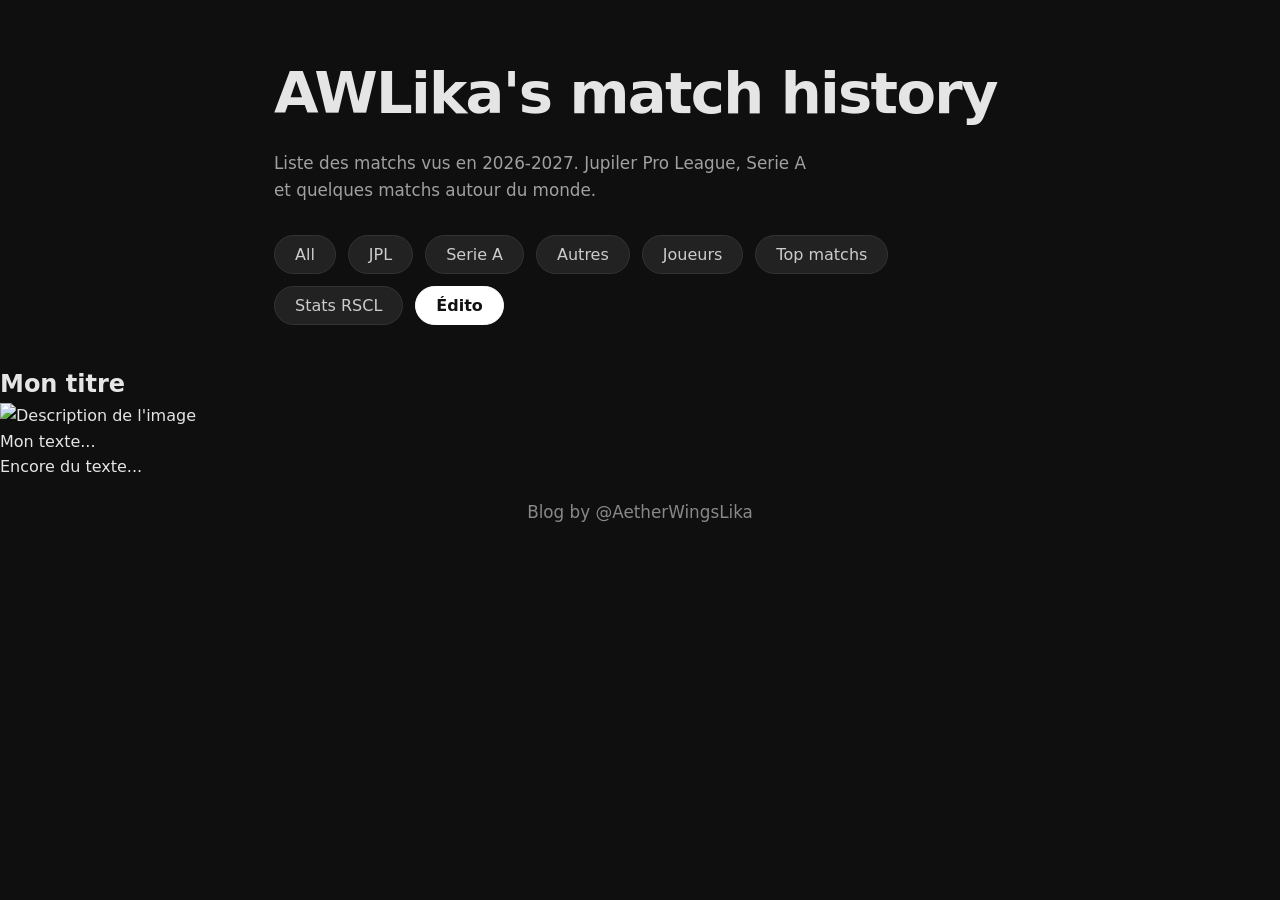
==== edito.html @ 3ab16e56 "Rename edito to edito.html" ====
<!DOCTYPE html>
<html lang="fr">
<head>
  <meta charset="UTF-8">
  <meta name="viewport" content="width=device-width, initial-scale=1.0">
  <title>Les longs formats de Lika</title>
  <link rel="stylesheet" href="style.css">
    <link rel="apple-touch-icon" sizes="180x180" href="/images/apple-touch-icon.png">
  <link rel="icon" type="image/png" sizes="32x32" href="/images/favicon-32x32.png">
  <link rel="icon" type="image/png" sizes="16x16" href="/images/favicon-16x16.png">
  <link rel="manifest" href="/images/site.webmanifest">
</head>
<body>
 <section class="hero">
      <h1>AWLika's match history</h1>
      <p class="subtitle">
        Liste des matchs vus en 2026-2027. Jupiler Pro League, Serie A et quelques matchs autour du monde. 
      </p>

<div class="filters">
  <a href="index.html" class="filter-btn">All</a>
  <a href="index.html?filter=jupiler" class="filter-btn">JPL</a>
  <a href="index.html?filter=seriea" class="filter-btn">Serie A</a>
  <a href="index.html?filter=autres" class="filter-btn">Autres</a>
  <a href="index.html?filter=players" class="filter-btn">Joueurs</a>
  <a href="index.html?filter=top" class="filter-btn">Top matchs</a>
  <a href="stats.html" class="filter-btn">Stats RSCL</a>
  <a href="edito.html" class="filter-btn active">Édito</a>
</div>
    </section>
<main>
  <article class="edito-card">
    <h2>Mon titre</h2>

    <img src="images/edito1.png" alt="Description de l'image">

    <p>Mon texte...</p>

    <p>Encore du texte...</p>
  </article>
</main>
  <footer class="site-footer">
    <a href="https://twitter.com/AetherWingsLika" target="_blank" rel="noopener">
      Blog by @AetherWingsLika
    </a>
  </footer>
  <script src="script.js"></script>
</body>
</html>
---- style.css ----
:root {
  --bg: #0f0f0f;
  --card-bg: #1a1a1a;
  --text: #e5e5e5;
  --muted: #a0a0a0;
  --accent: #ffffff;
}

* {
  margin: 0;
  padding: 0;
  box-sizing: border-box;
}

body {
  background: var(--bg);
  color: var(--text);
  font-family: system-ui, -apple-system, BlinkMacSystemFont, "Segoe UI", Roboto, sans-serif;
  line-height: 1.6;
  min-height: 100vh;
}

header {
  padding: 1.25rem 2rem;
}

.home-btn {
  color: var(--muted);
  text-decoration: none;
  font-size: 0.95rem;
  transition: color 0.2s;
}


.home-btn:hover {
  color: var(--accent);
}

.hero {
  max-width: 780px;
  margin: 0 auto;
  padding: 3rem 1.5rem 2rem;
  text-align: left;
}

.hero h1 {
  font-size: clamp(2.4rem, 6vw, 3.6rem);
  font-weight: 700;
  letter-spacing: -0.03em;
  margin-bottom: 0.6rem;
}

.subtitle {
  color: var(--muted);
  font-size: 1.05rem;
  max-width: 540px;
  margin-bottom: 2rem;
}

/* ========== FILTERS ========== */
.filters {
  display: flex;
  flex-wrap: wrap;
  gap: 0.75rem;
  margin-bottom: 0.5rem;
}

.filter-btn {
  background: #222;
  border: 1px solid #333;
  border-radius: 999px;
  padding: 0.55rem 1.25rem;
  font-size: 0.9rem;
  color: #ccc;
  cursor: pointer;
  transition: all 0.2s ease;
  font-family: inherit;
  font: inherit;
  line-height: normal;
  box-sizing: border-box;
  text-decoration: none;
}

.filter-btn:hover {
  background: #2a2a2a;
  border-color: #444;
  color: #fff;
}

.filter-btn.active {
  background: #fff;
  color: #111;
  border-color: #fff;
  font-weight: 600;
}

/* Reduce space after the cards */
.cards {
  max-width: 780px;
  margin: 0 auto;
  padding: 0 1.5rem 1.5rem;
  display: flex;
  flex-direction: column;
  gap: 1.25rem;
}

.card {
  background: var(--card-bg);
  border-radius: 14px;
  padding: 1.6rem 1.7rem;
  text-decoration: none;
  color: inherit;
  display: block;
  transition: transform 0.2s, background 0.2s;
  border: 1px solid #2a2a2a;
}

.card:hover {
  transform: translateY(-3px);
  background: #222;
}

.card-header {
  display: flex;
  align-items: center;
  gap: 0.7rem;
  margin-bottom: 0.7rem;
}

.card h3 {
  font-size: 1.15rem;
  font-weight: 600;
}

.card p {
  color: var(--muted);
  font-size: 0.98rem;
  line-height: 1.55;
  white-space: pre-line;
}

.loading {
  text-align: center;
  color: var(--muted);
  padding: 2rem;
  font-size: 0.95rem;
}

.hidden {
  display: none;
}

/* ========== CIRCLE instead of square ========== */
.color-dot {
  width: 14px;
  height: 14px;
  border-radius: 50%;
  flex-shrink: 0;
}

/* ========== FOOTER ========== */
/* Bring the footer closer */
.site-footer {
  text-align: center;
  padding: 1.2rem 1.5rem 2.5rem; 
  font-size: 1.05rem;
  color: var(--muted);
  line-height: 1.6;
}

.site-footer a {
  color: #888;
  text-decoration: none;
  transition: color 0.2s;
}

.site-footer a:hover {
  color: #fff;
}

  /* ========== STARS ========== */
.stars {
  display: flex;
  gap: 1px;
  font-size: 1.1rem;
  margin-left: auto;
  letter-spacing: -1px;
}

.star.empty {
  color: #444 !important;   /* empty stars stay dark */
  opacity: 0.7;
}

.empty-message {
  text-align: center;
  margin: 50px 0;
  opacity: 0.6;
}

.zoomable {
  cursor: zoom-in;
}

.zoomable.zoomed {
  position: fixed;
  top: 50%;
  left: 50%;
  transform: translate(-50%, -50%);
  max-width: 95vw;
  max-height: 95vh;
  width: auto;
  height: auto;
  z-index: 1000;
  cursor: zoom-out;
}

/* Responsive */
@media (max-width: 600px) {
  .hero {
    padding-top: 2rem;
  }

  .card-header h3 {
    margin: 0;
    font-size: 1.15rem;
  }
}

/* ========================================
   STATS PAGE
======================================== */

.stats-page {
  max-width: 900px;
  margin: 0 auto;
  padding: 1.5rem 1.5rem 3rem;
}

.stats-page h1 {
  font-size: 1.9rem;
  margin-bottom: 0.4rem;
}

.stats-page .subtitle {
  color: var(--muted);
  font-size: 1.05rem;
  margin-bottom: 0.3rem;
}

.stats-section {
  margin-bottom: 3.5rem;
}

.stats-section h2 {
  font-size: 1.35rem;
  margin-bottom: 1rem;
  color: #e5e5e5;
}

.stats-section img {
  width: 100%;
  border-radius: 12px;
  border: 1px solid #2a2a2a;
  background: #111;
}
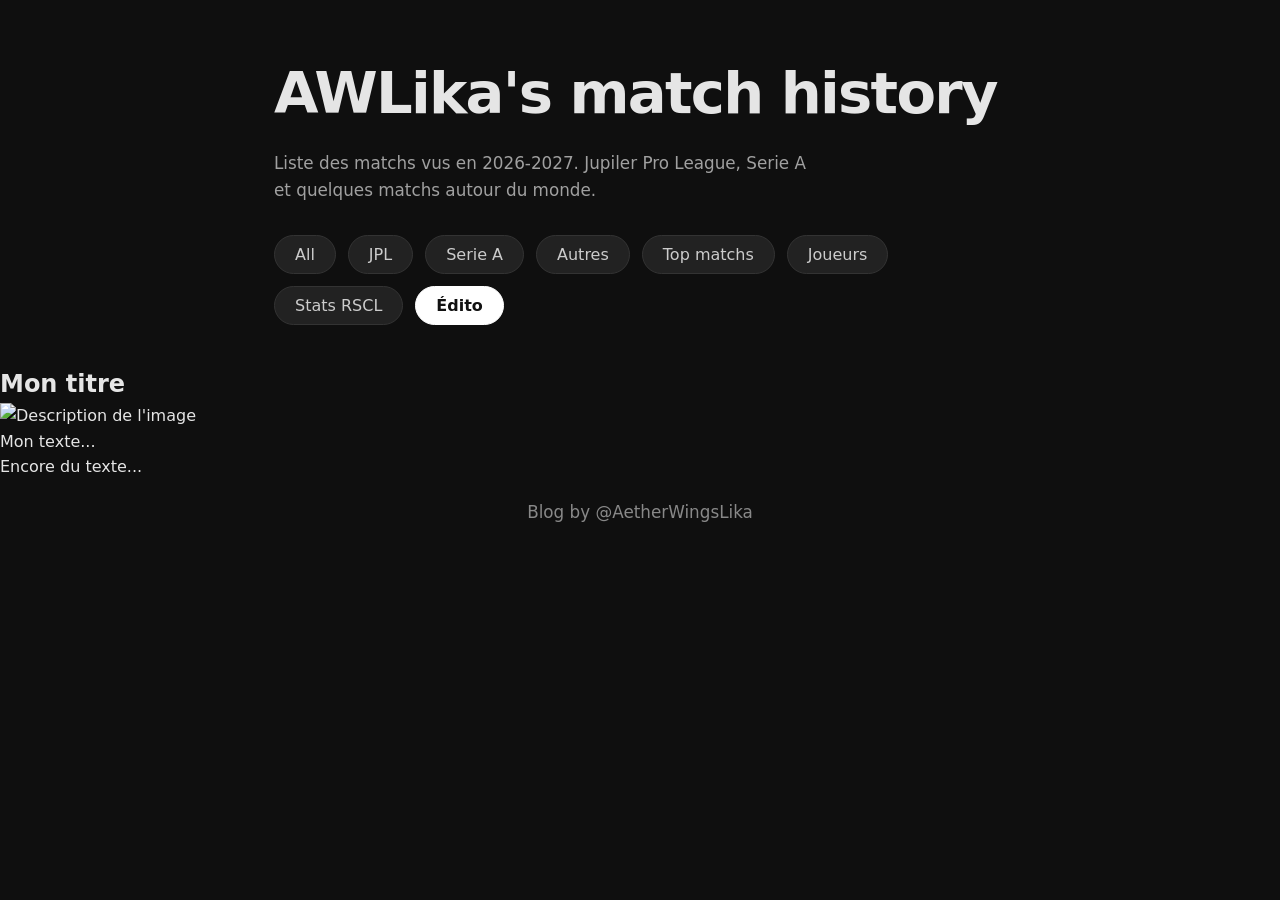
==== commit 4d673c8b: "Reorder filter buttons in edito.html" ====
--- a/edito.html
+++ b/edito.html
@@ -22,8 +22,8 @@
   <a href="index.html?filter=jupiler" class="filter-btn">JPL</a>
   <a href="index.html?filter=seriea" class="filter-btn">Serie A</a>
   <a href="index.html?filter=autres" class="filter-btn">Autres</a>
+  <a href="index.html?filter=top" class="filter-btn">Top matchs</a>
   <a href="index.html?filter=players" class="filter-btn">Joueurs</a>
-  <a href="index.html?filter=top" class="filter-btn">Top matchs</a>
   <a href="stats.html" class="filter-btn">Stats RSCL</a>
   <a href="edito.html" class="filter-btn active">Édito</a>
 </div>
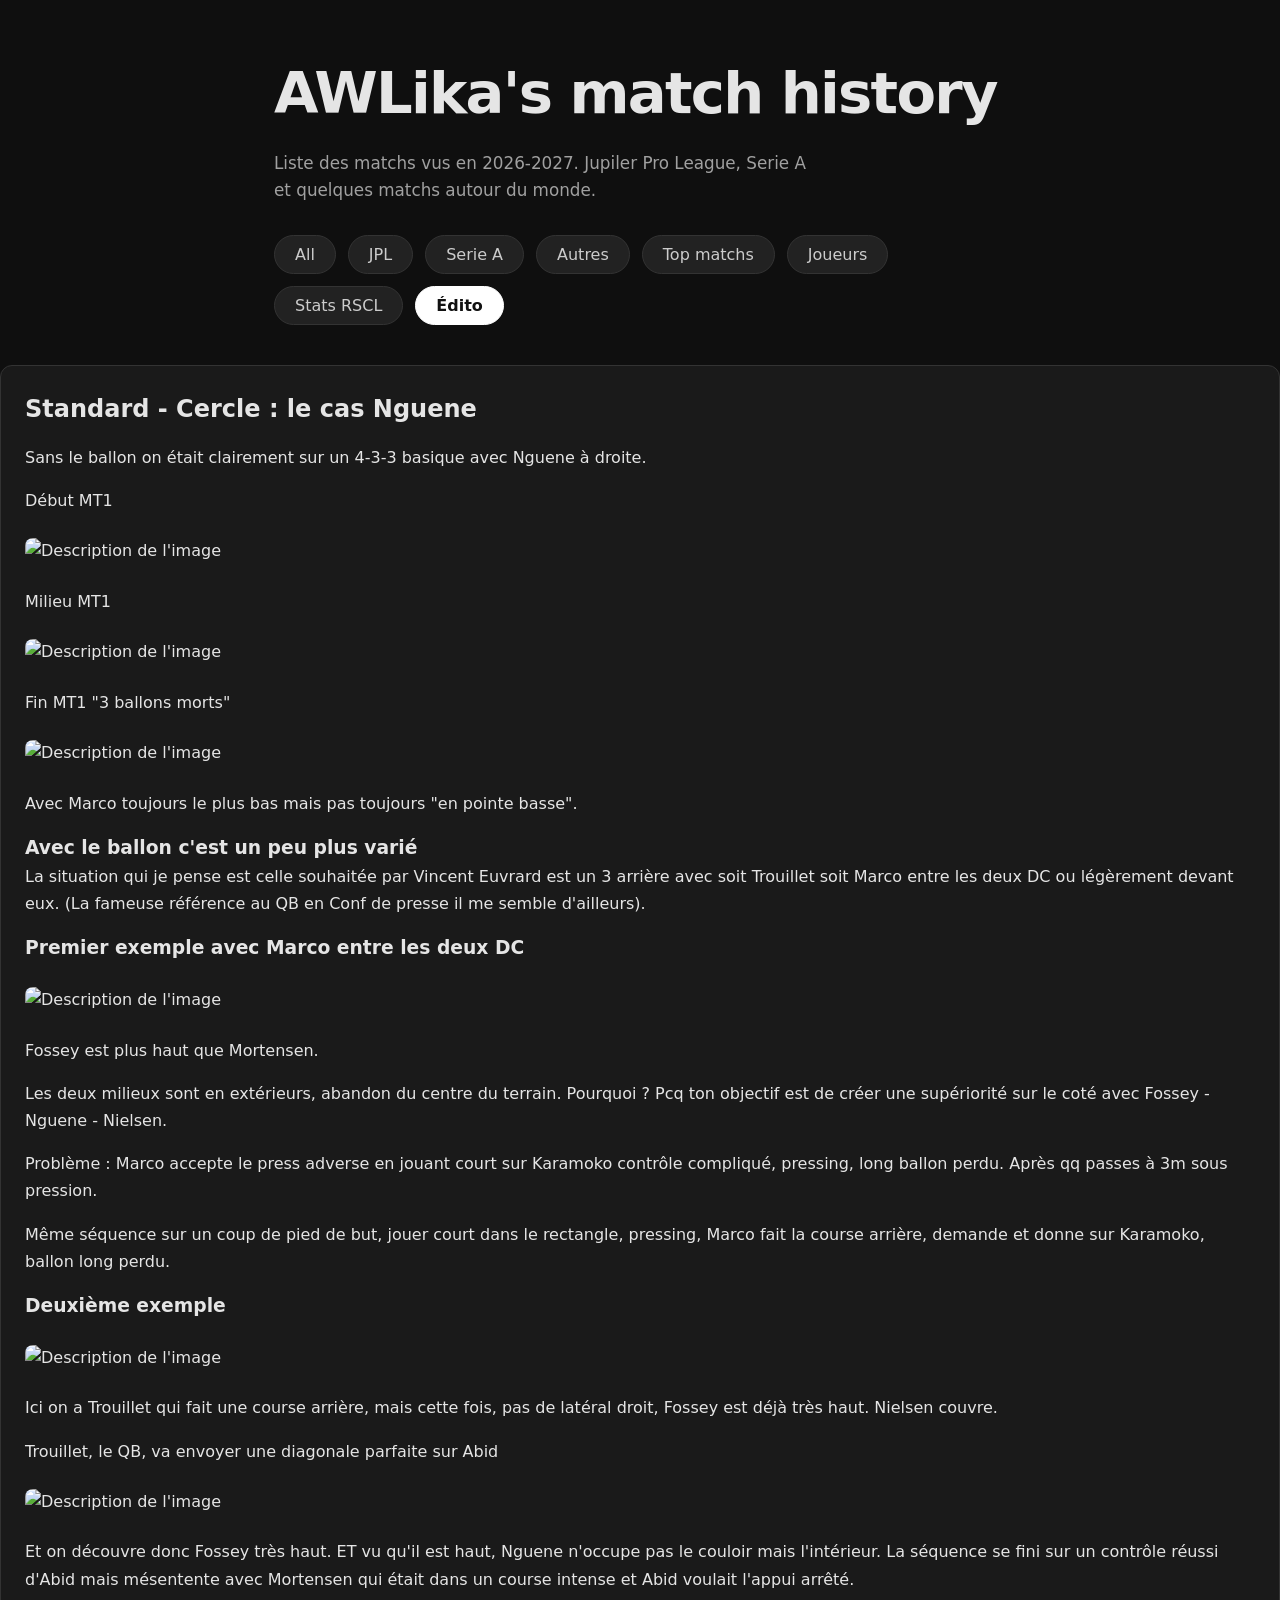
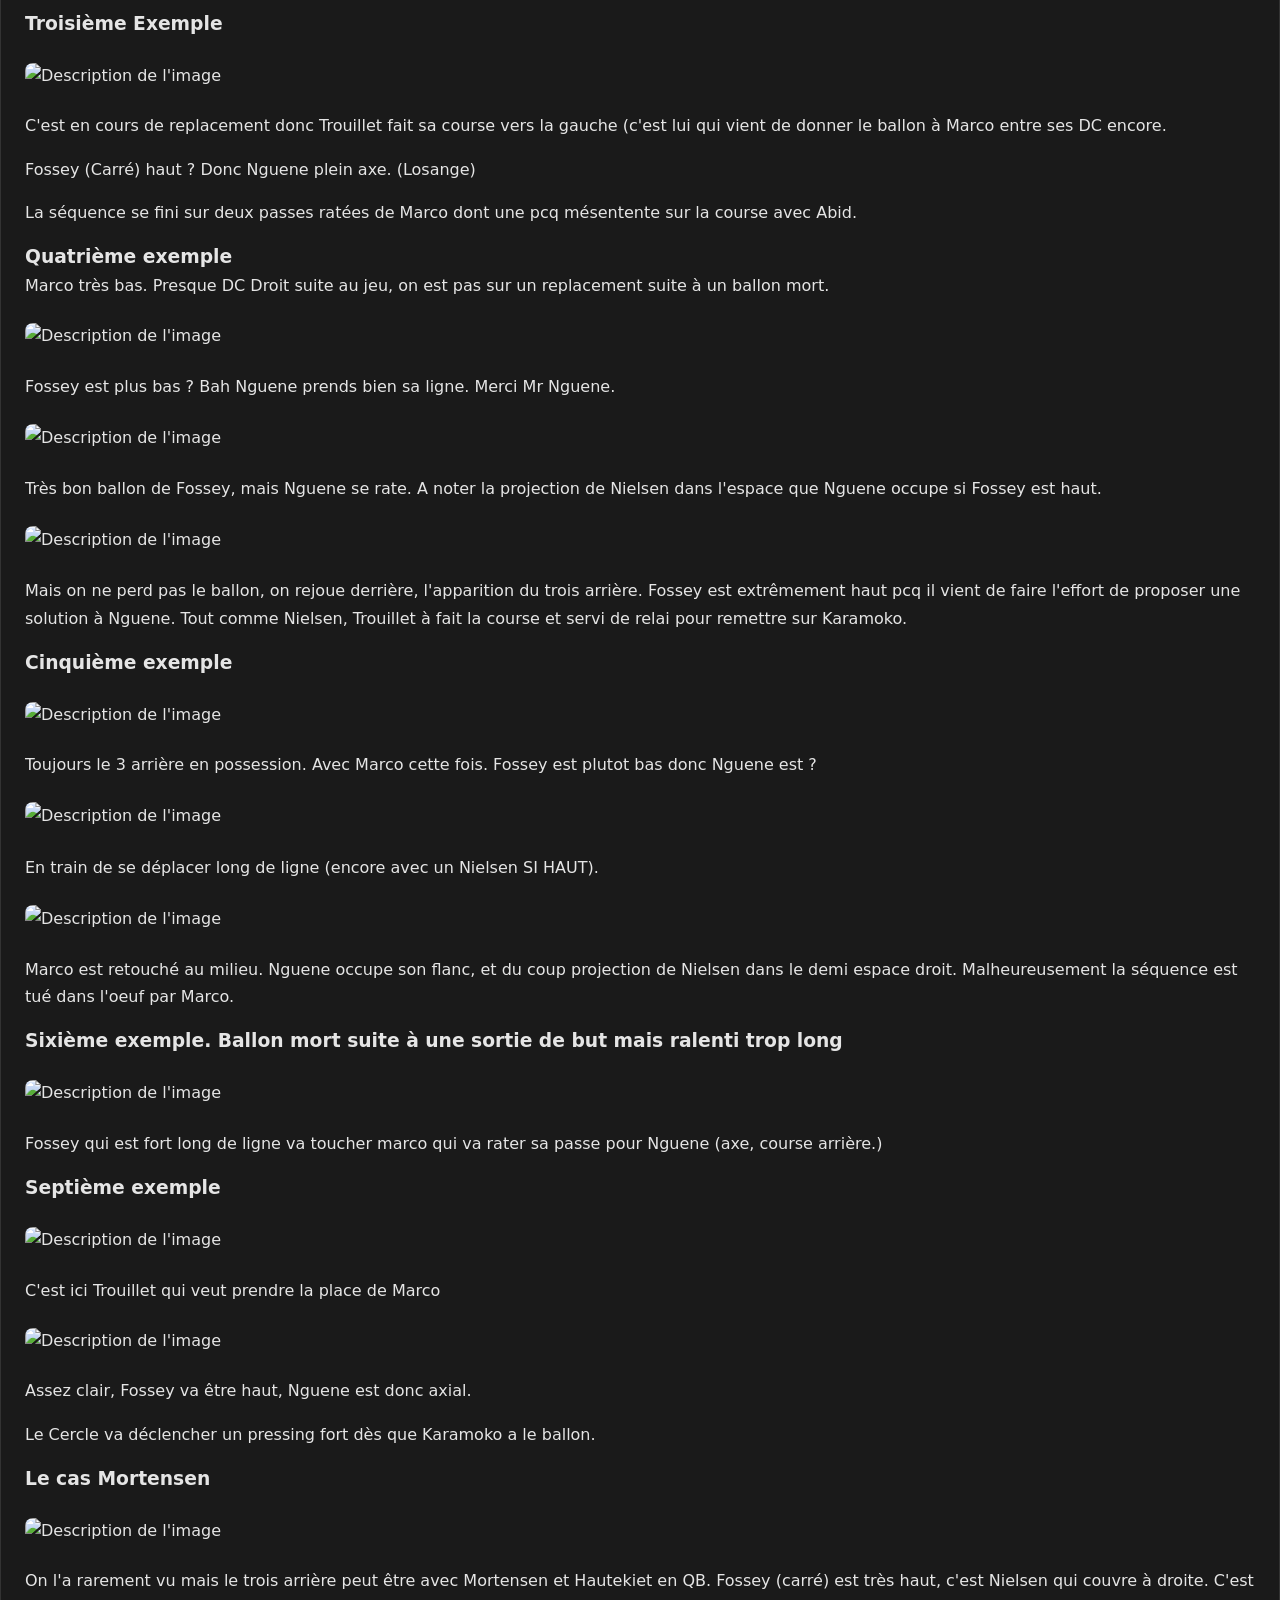
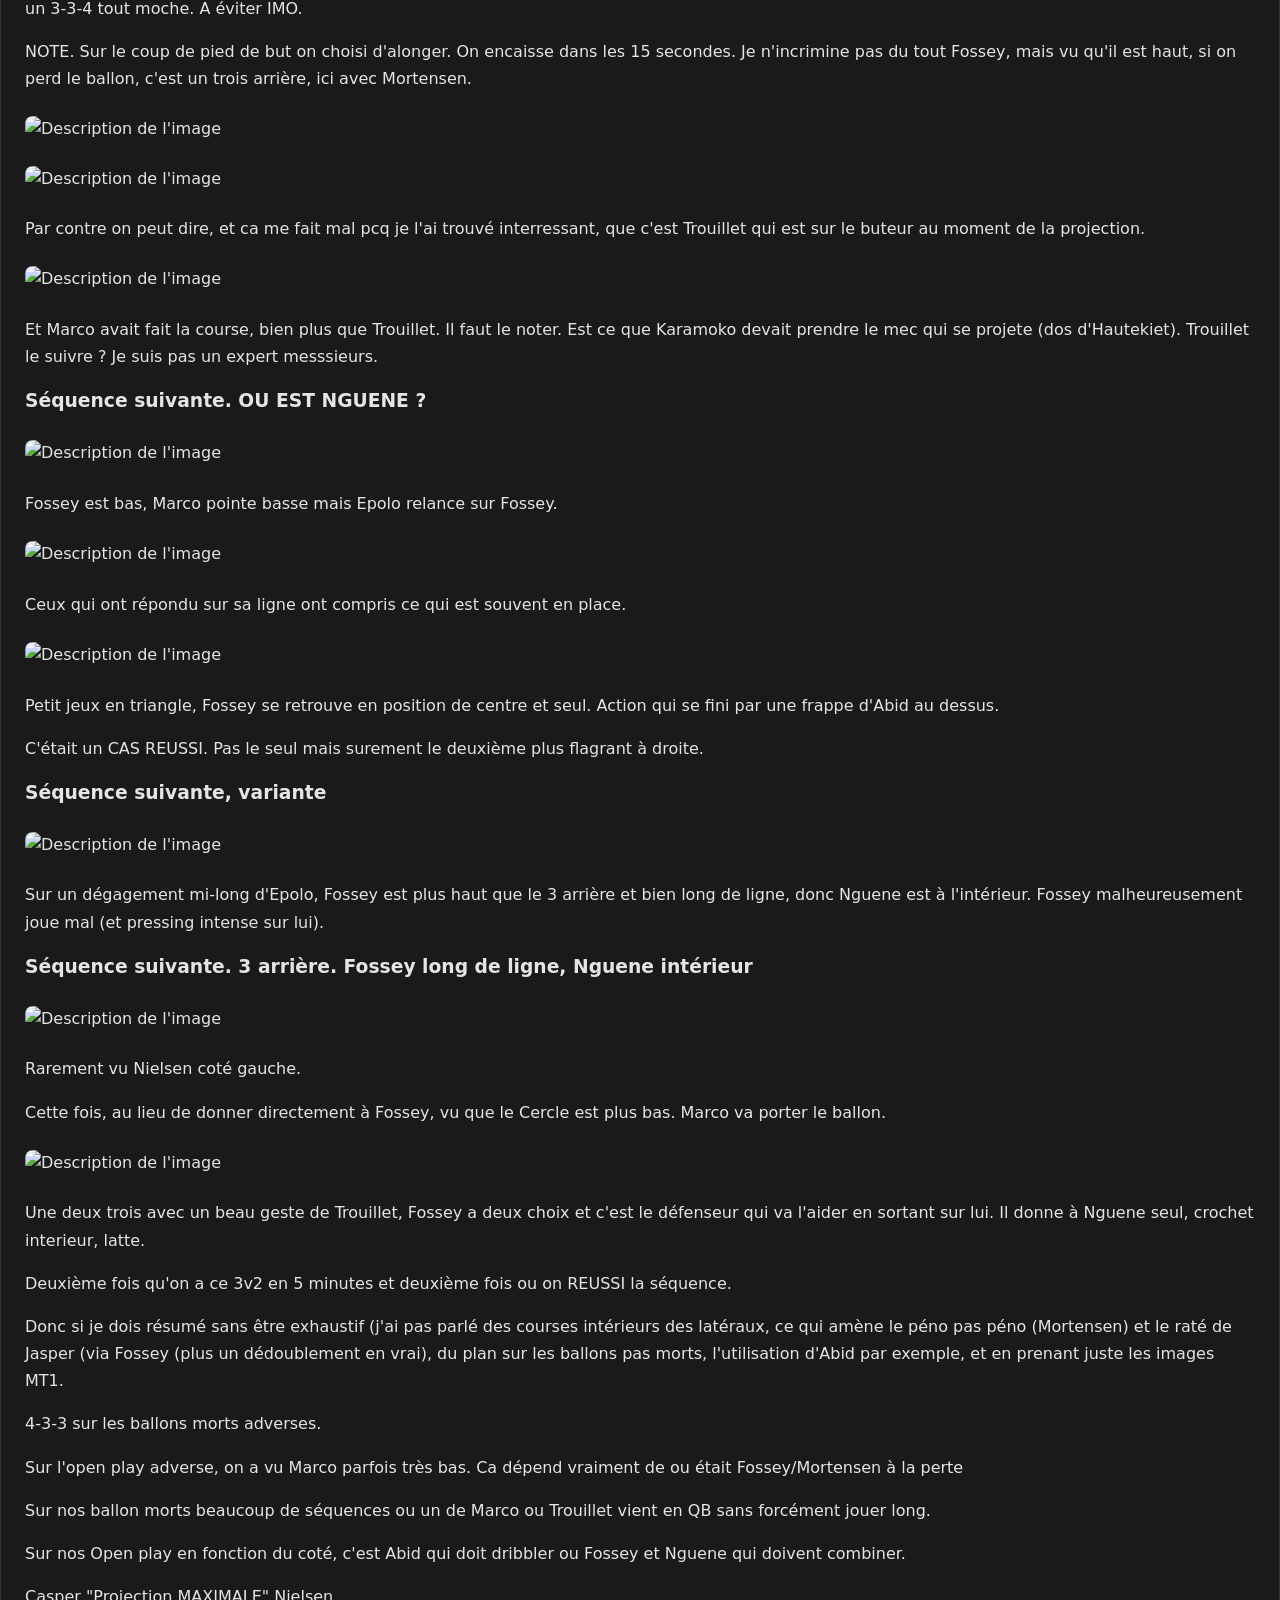
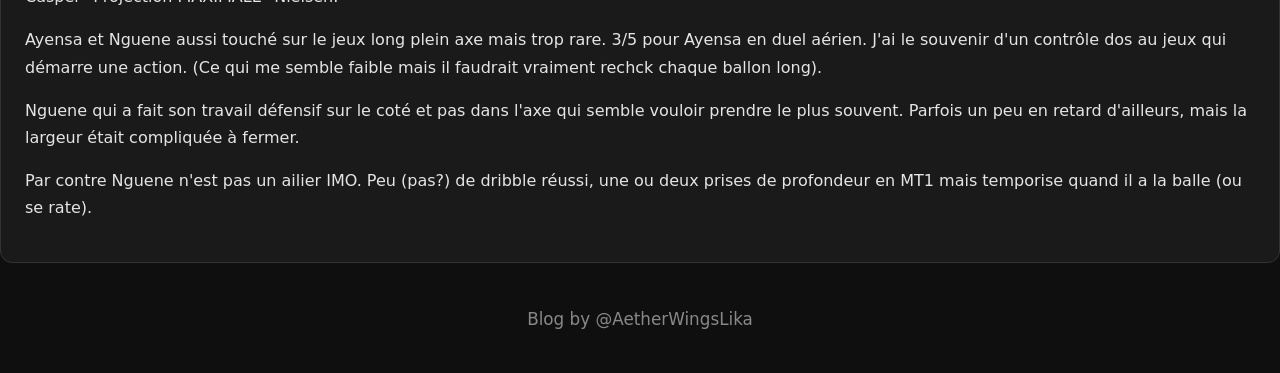
==== commit e557e157: "Revise article content with performance analysis Updated the content of the article in edito.html wi" ====
--- a/edito.html
+++ b/edito.html
@@ -30,13 +30,166 @@
     </section>
 <main>
   <article class="edito-card">
-    <h2>Mon titre</h2>
-
-    <img src="images/edito1.png" alt="Description de l'image">
-
-    <p>Mon texte...</p>
-
-    <p>Encore du texte...</p>
+    <h2>Standard - Cercle : le cas Nguene</h2>
+<p>Sans le ballon on était clairement sur un 4-3-3 basique avec Nguene à droite.</p>
+
+<p>Début MT1</p>
+<img src="images/edito1.png" alt="Description de l'image">
+
+<p>Milieu MT1</p>
+<img src="images/edito2.png" alt="Description de l'image">
+
+<p>Fin MT1 "3 ballons morts"</p>
+<img src="images/edito3.png" alt="Description de l'image">
+
+<p>Avec Marco toujours le plus bas mais pas toujours "en pointe basse".</p>
+
+<h3>Avec le ballon c'est un peu plus varié</h3>
+
+<p>La situation qui je pense est celle souhaitée par Vincent Euvrard est un 3 arrière avec soit Trouillet soit Marco entre les deux DC ou légèrement devant eux. (La fameuse référence au QB en Conf de presse il me semble d'ailleurs).</p>
+
+<h3>Premier exemple avec Marco entre les deux DC</h3>
+
+<img src="images/edito4.png" alt="Description de l'image">
+<p>Fossey est plus haut que Mortensen.</p>
+<p>Les deux milieux sont en extérieurs, abandon du centre du terrain. Pourquoi ?
+Pcq ton objectif est de créer une supériorité sur le coté avec Fossey - Nguene - Nielsen.</p>
+
+<p>Problème : Marco accepte le press adverse en jouant court sur Karamoko contrôle compliqué, pressing, long ballon perdu. Après qq passes à 3m sous pression.</p>
+
+<p>Même séquence sur un coup de pied de but, jouer court dans le rectangle, pressing, Marco fait la course arrière, demande et donne sur Karamoko, ballon long perdu.</p>
+
+<h3>Deuxième exemple</h3>
+
+<img src="images/edito5.png" alt="Description de l'image">
+<p>Ici on a Trouillet qui fait une course arrière, mais cette fois, pas de latéral droit, Fossey est déjà très haut. Nielsen couvre.</p>
+
+<p>Trouillet, le QB, va envoyer une diagonale parfaite sur Abid</p>
+
+<img src="images/edito6.png" alt="Description de l'image">
+
+<p>Et on découvre donc Fossey très haut. ET vu qu'il est haut, Nguene n'occupe pas le couloir mais l'intérieur. La séquence se fini sur un contrôle réussi d'Abid mais mésentente avec Mortensen qui était dans un course intense et Abid voulait l'appui arrêté.</p>
+
+<h3>Troisième Exemple</h3>
+<img src="images/edito7.png" alt="Description de l'image">
+
+<p>C'est en cours de replacement donc Trouillet fait sa course vers la gauche (c'est lui qui vient de donner le ballon à Marco entre ses DC encore.</p>
+
+<p>Fossey (Carré) haut ? Donc Nguene plein axe. (Losange)</p>
+
+<p>La séquence se fini sur deux passes ratées de Marco dont une pcq mésentente sur la course avec Abid.</p>
+
+<h3>Quatrième exemple</h3>
+<p>Marco très bas. Presque DC Droit suite au jeu, on est pas sur un replacement suite à un ballon mort.</p>
+
+<img src="images/edito8.png" alt="Description de l'image">
+
+<p>Fossey est plus bas ? Bah Nguene prends bien sa ligne. Merci Mr Nguene.
+
+<img src="images/edito9.png" alt="Description de l'image">
+
+<p>Très bon ballon de Fossey, mais Nguene se rate. A noter la projection de Nielsen dans l'espace que Nguene occupe si Fossey est haut.
+
+<img src="images/edito10.png" alt="Description de l'image">
+
+<p>Mais on ne perd pas le ballon, on rejoue derrière, l'apparition du trois arrière. Fossey est extrêmement haut pcq il vient de faire l'effort de proposer une solution à Nguene. Tout comme Nielsen, Trouillet à fait la course et servi de relai pour remettre sur Karamoko.
+
+<h3>Cinquième exemple</h3>
+<img src="images/edito11.png" alt="Description de l'image">
+
+<p>Toujours le 3 arrière en possession. Avec Marco cette fois. Fossey est plutot bas donc Nguene est ?
+
+<img src="images/edito12.png" alt="Description de l'image">
+
+<p>En train de se déplacer long de ligne (encore avec un Nielsen SI HAUT).
+<img src="images/edito13.png" alt="Description de l'image">
+
+<p>Marco est retouché au milieu. Nguene occupe son flanc, et du coup projection de Nielsen dans le demi espace droit. Malheureusement la séquence est tué dans l'oeuf par Marco.
+
+<h3>Sixième exemple. Ballon mort suite à une sortie de but mais ralenti trop long</h3>
+
+<img src="images/edito14.png" alt="Description de l'image">
+<p>Fossey qui est fort long de ligne va toucher marco qui va rater sa passe pour Nguene (axe, course arrière.)
+
+<h3>Septième exemple</h3>
+
+<img src="images/edito16.png" alt="Description de l'image">
+
+<p>C'est ici Trouillet qui veut prendre la place de Marco</p>
+
+<img src="images/edito17.png" alt="Description de l'image">
+
+<p>Assez clair, Fossey va être haut, Nguene est donc axial.</p>
+
+<p>Le Cercle va déclencher un pressing fort dès que Karamoko a le ballon.</p>
+
+<h3>Le cas Mortensen</h3>
+
+<img src="images/edito18.png" alt="Description de l'image">
+
+<p>On l'a rarement vu mais le trois arrière peut être avec Mortensen et Hautekiet en QB. Fossey (carré) est très haut, c'est Nielsen qui couvre à droite. C'est un 3-3-4 tout moche. A éviter IMO.</p>
+
+<p>NOTE. Sur le coup de pied de but on choisi d'alonger. On encaisse dans les 15 secondes. Je n'incrimine pas du tout Fossey, mais vu qu'il est haut, si on perd le ballon, c'est un trois arrière, ici avec Mortensen.</p>
+<img src="images/edito19.png" alt="Description de l'image">
+
+<img src="images/edito20.png" alt="Description de l'image">
+
+<p>Par contre on peut dire, et ca me fait mal pcq je l'ai trouvé interressant, que c'est Trouillet qui est sur le buteur au moment de la projection.</p>
+
+<img src="images/edito21.png" alt="Description de l'image">
+
+<p>Et Marco avait fait la course, bien plus que Trouillet. Il faut le noter. Est ce que Karamoko devait prendre le mec qui se projete (dos d'Hautekiet). Trouillet le suivre ? Je suis pas un expert messsieurs.</p>
+
+<h3>Séquence suivante. OU EST NGUENE ?</h3>
+<img src="images/edito22.png" alt="Description de l'image">
+
+<p>Fossey est bas, Marco pointe basse mais Epolo relance sur Fossey.</p>
+
+<img src="images/edito23.png" alt="Description de l'image">
+
+<p>Ceux qui ont répondu sur sa ligne ont compris ce qui est souvent en place.</p>
+
+<img src="images/edito24.png" alt="Description de l'image">
+
+<p>Petit jeux en triangle, Fossey se retrouve en position de centre et seul. Action qui se fini par une frappe d'Abid au dessus.</p>
+
+<p>C'était un CAS REUSSI. Pas le seul mais surement le deuxième plus flagrant à droite.</p>
+
+<h3>Séquence suivante, variante</h3>
+
+<img src="images/edito25.png" alt="Description de l'image">
+
+<p>Sur un dégagement mi-long d'Epolo, Fossey est plus haut que le 3 arrière et bien long de ligne, donc Nguene est à l'intérieur. Fossey malheureusement joue mal (et pressing intense sur lui).</p>
+
+<h3>Séquence suivante. 3 arrière. Fossey long de ligne, Nguene intérieur</h3>
+<img src="images/edito26.png" alt="Description de l'image">
+<p>Rarement vu Nielsen coté gauche.</p>
+
+<p>Cette fois, au lieu de donner directement à Fossey, vu que le Cercle est plus bas. Marco va porter le ballon.</p>
+
+<img src="images/edito27.png" alt="Description de l'image">
+
+<p>Une deux trois avec un beau geste de Trouillet, Fossey a deux choix et c'est le défenseur qui va l'aider en sortant sur lui. Il donne à Nguene seul, crochet interieur, latte.</p>
+
+<p>Deuxième fois qu'on a ce 3v2 en 5 minutes et deuxième fois ou on REUSSI la séquence.</p>
+
+<p>Donc si je dois résumé sans être exhaustif (j'ai pas parlé des courses intérieurs des latéraux, ce qui amène le péno pas péno (Mortensen) et le raté de Jasper (via Fossey (plus un dédoublement en vrai), du plan sur les ballons pas morts, l'utilisation d'Abid par exemple, et en prenant juste les images MT1.</p>
+
+<p>4-3-3 sur les ballons morts adverses.</p>
+
+<p>Sur l'open play adverse, on a vu Marco parfois très bas. Ca dépend vraiment de ou était Fossey/Mortensen à la perte</p>
+
+<p>Sur nos ballon morts beaucoup de séquences ou un de Marco ou Trouillet vient en QB sans forcément jouer long.</p>
+
+<p>Sur nos Open play en fonction du coté, c'est Abid qui doit dribbler ou Fossey et Nguene qui doivent combiner.</p>
+
+<p>Casper "Projection MAXIMALE" Nielsen.</p>
+
+<p>Ayensa et Nguene aussi touché sur le jeux long plein axe mais trop rare. 3/5 pour Ayensa en duel aérien. J'ai le souvenir d'un contrôle dos au jeux qui démarre une action. (Ce qui me semble faible mais il faudrait vraiment rechck chaque ballon long).</p>
+
+<p>Nguene qui a fait son travail défensif sur le coté et pas dans l'axe qui semble vouloir prendre le plus souvent. Parfois un peu en retard d'ailleurs, mais la largeur était compliquée à fermer.</p>
+
+<p>Par contre Nguene n'est pas un ailier IMO. Peu (pas?) de dribble réussi, une ou deux prises de profondeur en MT1 mais temporise quand il a la balle (ou se rate).</p>
   </article>
 </main>
   <footer class="site-footer">
--- a/style.css
+++ b/style.css
@@ -227,9 +227,7 @@
   }
 }
 
-/* ========================================
-   STATS PAGE
-======================================== */
+/* STATS PAGE */
 
 .stats-page {
   max-width: 900px;
@@ -264,3 +262,37 @@
   border: 1px solid #2a2a2a;
   background: #111;
 }
+
+/* Long-format cards */
+
+.edito-card {
+  background: var(--card-bg);
+  border: 1px solid #333;
+  border-radius: 12px;
+  padding: 1.5rem;
+  margin-bottom: 1.5rem;
+  color: var(--text);
+}
+
+.edito-card:hover {
+  transform: translateY(-3px);
+  background: #222;
+}
+
+.edito-card h2 {
+  margin-top: 0;
+  margin-bottom: 1rem;
+}
+
+.edito-card p {
+  line-height: 1.7;
+  margin-bottom: 1rem;
+}
+
+.edito-card img {
+  display: block;
+  max-width: 100%;
+  height: auto;
+  margin: 1.5rem auto;
+  border-radius: 8px;
+}
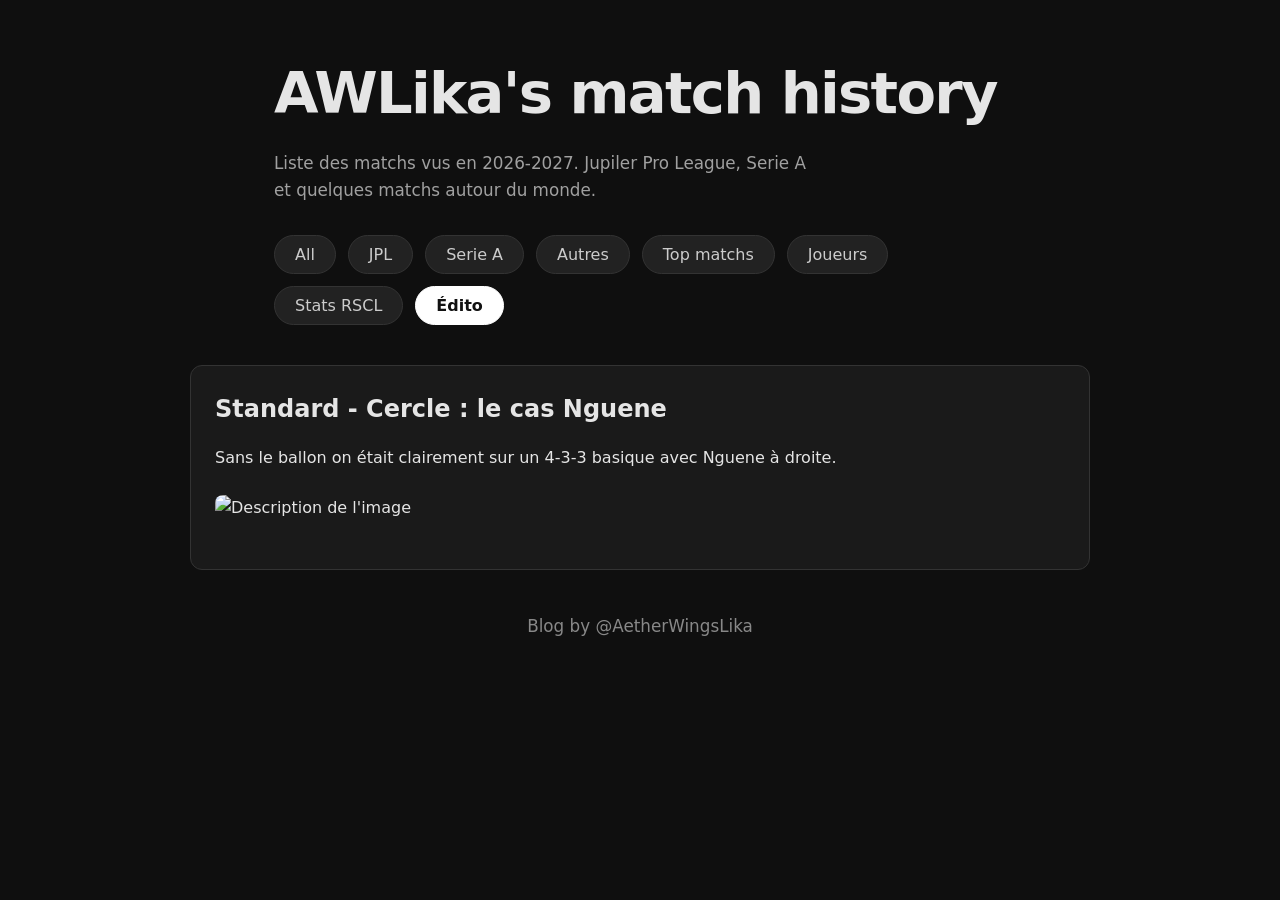
==== commit 56fa00fd: "removeaccesedito" ====
--- a/edito.html
+++ b/edito.html
@@ -32,164 +32,7 @@
   <article class="edito-card">
     <h2>Standard - Cercle : le cas Nguene</h2>
 <p>Sans le ballon on était clairement sur un 4-3-3 basique avec Nguene à droite.</p>
-
-<p>Début MT1</p>
-<img src="images/edito1.png" alt="Description de l'image">
-
-<p>Milieu MT1</p>
-<img src="images/edito2.png" alt="Description de l'image">
-
-<p>Fin MT1 "3 ballons morts"</p>
-<img src="images/edito3.png" alt="Description de l'image">
-
-<p>Avec Marco toujours le plus bas mais pas toujours "en pointe basse".</p>
-
-<h3>Avec le ballon c'est un peu plus varié</h3>
-
-<p>La situation qui je pense est celle souhaitée par Vincent Euvrard est un 3 arrière avec soit Trouillet soit Marco entre les deux DC ou légèrement devant eux. (La fameuse référence au QB en Conf de presse il me semble d'ailleurs).</p>
-
-<h3>Premier exemple avec Marco entre les deux DC</h3>
-
-<img src="images/edito4.png" alt="Description de l'image">
-<p>Fossey est plus haut que Mortensen.</p>
-<p>Les deux milieux sont en extérieurs, abandon du centre du terrain. Pourquoi ?
-Pcq ton objectif est de créer une supériorité sur le coté avec Fossey - Nguene - Nielsen.</p>
-
-<p>Problème : Marco accepte le press adverse en jouant court sur Karamoko contrôle compliqué, pressing, long ballon perdu. Après qq passes à 3m sous pression.</p>
-
-<p>Même séquence sur un coup de pied de but, jouer court dans le rectangle, pressing, Marco fait la course arrière, demande et donne sur Karamoko, ballon long perdu.</p>
-
-<h3>Deuxième exemple</h3>
-
-<img src="images/edito5.png" alt="Description de l'image">
-<p>Ici on a Trouillet qui fait une course arrière, mais cette fois, pas de latéral droit, Fossey est déjà très haut. Nielsen couvre.</p>
-
-<p>Trouillet, le QB, va envoyer une diagonale parfaite sur Abid</p>
-
-<img src="images/edito6.png" alt="Description de l'image">
-
-<p>Et on découvre donc Fossey très haut. ET vu qu'il est haut, Nguene n'occupe pas le couloir mais l'intérieur. La séquence se fini sur un contrôle réussi d'Abid mais mésentente avec Mortensen qui était dans un course intense et Abid voulait l'appui arrêté.</p>
-
-<h3>Troisième Exemple</h3>
-<img src="images/edito7.png" alt="Description de l'image">
-
-<p>C'est en cours de replacement donc Trouillet fait sa course vers la gauche (c'est lui qui vient de donner le ballon à Marco entre ses DC encore.</p>
-
-<p>Fossey (Carré) haut ? Donc Nguene plein axe. (Losange)</p>
-
-<p>La séquence se fini sur deux passes ratées de Marco dont une pcq mésentente sur la course avec Abid.</p>
-
-<h3>Quatrième exemple</h3>
-<p>Marco très bas. Presque DC Droit suite au jeu, on est pas sur un replacement suite à un ballon mort.</p>
-
-<img src="images/edito8.png" alt="Description de l'image">
-
-<p>Fossey est plus bas ? Bah Nguene prends bien sa ligne. Merci Mr Nguene.
-
-<img src="images/edito9.png" alt="Description de l'image">
-
-<p>Très bon ballon de Fossey, mais Nguene se rate. A noter la projection de Nielsen dans l'espace que Nguene occupe si Fossey est haut.
-
-<img src="images/edito10.png" alt="Description de l'image">
-
-<p>Mais on ne perd pas le ballon, on rejoue derrière, l'apparition du trois arrière. Fossey est extrêmement haut pcq il vient de faire l'effort de proposer une solution à Nguene. Tout comme Nielsen, Trouillet à fait la course et servi de relai pour remettre sur Karamoko.
-
-<h3>Cinquième exemple</h3>
-<img src="images/edito11.png" alt="Description de l'image">
-
-<p>Toujours le 3 arrière en possession. Avec Marco cette fois. Fossey est plutot bas donc Nguene est ?
-
-<img src="images/edito12.png" alt="Description de l'image">
-
-<p>En train de se déplacer long de ligne (encore avec un Nielsen SI HAUT).
-<img src="images/edito13.png" alt="Description de l'image">
-
-<p>Marco est retouché au milieu. Nguene occupe son flanc, et du coup projection de Nielsen dans le demi espace droit. Malheureusement la séquence est tué dans l'oeuf par Marco.
-
-<h3>Sixième exemple. Ballon mort suite à une sortie de but mais ralenti trop long</h3>
-
-<img src="images/edito14.png" alt="Description de l'image">
-<p>Fossey qui est fort long de ligne va toucher marco qui va rater sa passe pour Nguene (axe, course arrière.)
-
-<h3>Septième exemple</h3>
-
-<img src="images/edito16.png" alt="Description de l'image">
-
-<p>C'est ici Trouillet qui veut prendre la place de Marco</p>
-
-<img src="images/edito17.png" alt="Description de l'image">
-
-<p>Assez clair, Fossey va être haut, Nguene est donc axial.</p>
-
-<p>Le Cercle va déclencher un pressing fort dès que Karamoko a le ballon.</p>
-
-<h3>Le cas Mortensen</h3>
-
-<img src="images/edito18.png" alt="Description de l'image">
-
-<p>On l'a rarement vu mais le trois arrière peut être avec Mortensen et Hautekiet en QB. Fossey (carré) est très haut, c'est Nielsen qui couvre à droite. C'est un 3-3-4 tout moche. A éviter IMO.</p>
-
-<p>NOTE. Sur le coup de pied de but on choisi d'alonger. On encaisse dans les 15 secondes. Je n'incrimine pas du tout Fossey, mais vu qu'il est haut, si on perd le ballon, c'est un trois arrière, ici avec Mortensen.</p>
-<img src="images/edito19.png" alt="Description de l'image">
-
-<img src="images/edito20.png" alt="Description de l'image">
-
-<p>Par contre on peut dire, et ca me fait mal pcq je l'ai trouvé interressant, que c'est Trouillet qui est sur le buteur au moment de la projection.</p>
-
-<img src="images/edito21.png" alt="Description de l'image">
-
-<p>Et Marco avait fait la course, bien plus que Trouillet. Il faut le noter. Est ce que Karamoko devait prendre le mec qui se projete (dos d'Hautekiet). Trouillet le suivre ? Je suis pas un expert messsieurs.</p>
-
-<h3>Séquence suivante. OU EST NGUENE ?</h3>
-<img src="images/edito22.png" alt="Description de l'image">
-
-<p>Fossey est bas, Marco pointe basse mais Epolo relance sur Fossey.</p>
-
-<img src="images/edito23.png" alt="Description de l'image">
-
-<p>Ceux qui ont répondu sur sa ligne ont compris ce qui est souvent en place.</p>
-
-<img src="images/edito24.png" alt="Description de l'image">
-
-<p>Petit jeux en triangle, Fossey se retrouve en position de centre et seul. Action qui se fini par une frappe d'Abid au dessus.</p>
-
-<p>C'était un CAS REUSSI. Pas le seul mais surement le deuxième plus flagrant à droite.</p>
-
-<h3>Séquence suivante, variante</h3>
-
-<img src="images/edito25.png" alt="Description de l'image">
-
-<p>Sur un dégagement mi-long d'Epolo, Fossey est plus haut que le 3 arrière et bien long de ligne, donc Nguene est à l'intérieur. Fossey malheureusement joue mal (et pressing intense sur lui).</p>
-
-<h3>Séquence suivante. 3 arrière. Fossey long de ligne, Nguene intérieur</h3>
-<img src="images/edito26.png" alt="Description de l'image">
-<p>Rarement vu Nielsen coté gauche.</p>
-
-<p>Cette fois, au lieu de donner directement à Fossey, vu que le Cercle est plus bas. Marco va porter le ballon.</p>
-
-<img src="images/edito27.png" alt="Description de l'image">
-
-<p>Une deux trois avec un beau geste de Trouillet, Fossey a deux choix et c'est le défenseur qui va l'aider en sortant sur lui. Il donne à Nguene seul, crochet interieur, latte.</p>
-
-<p>Deuxième fois qu'on a ce 3v2 en 5 minutes et deuxième fois ou on REUSSI la séquence.</p>
-
-<p>Donc si je dois résumé sans être exhaustif (j'ai pas parlé des courses intérieurs des latéraux, ce qui amène le péno pas péno (Mortensen) et le raté de Jasper (via Fossey (plus un dédoublement en vrai), du plan sur les ballons pas morts, l'utilisation d'Abid par exemple, et en prenant juste les images MT1.</p>
-
-<p>4-3-3 sur les ballons morts adverses.</p>
-
-<p>Sur l'open play adverse, on a vu Marco parfois très bas. Ca dépend vraiment de ou était Fossey/Mortensen à la perte</p>
-
-<p>Sur nos ballon morts beaucoup de séquences ou un de Marco ou Trouillet vient en QB sans forcément jouer long.</p>
-
-<p>Sur nos Open play en fonction du coté, c'est Abid qui doit dribbler ou Fossey et Nguene qui doivent combiner.</p>
-
-<p>Casper "Projection MAXIMALE" Nielsen.</p>
-
-<p>Ayensa et Nguene aussi touché sur le jeux long plein axe mais trop rare. 3/5 pour Ayensa en duel aérien. J'ai le souvenir d'un contrôle dos au jeux qui démarre une action. (Ce qui me semble faible mais il faudrait vraiment rechck chaque ballon long).</p>
-
-<p>Nguene qui a fait son travail défensif sur le coté et pas dans l'axe qui semble vouloir prendre le plus souvent. Parfois un peu en retard d'ailleurs, mais la largeur était compliquée à fermer.</p>
-
-<p>Par contre Nguene n'est pas un ailier IMO. Peu (pas?) de dribble réussi, une ou deux prises de profondeur en MT1 mais temporise quand il a la balle (ou se rate).</p>
+<img src="images/edito27.jpeg" alt="Description de l'image">
   </article>
 </main>
   <footer class="site-footer">
--- a/style.css
+++ b/style.css
@@ -266,11 +266,12 @@
 /* Long-format cards */
 
 .edito-card {
+  max-width: 900px;
+  margin: 0 auto 1.5rem;
   background: var(--card-bg);
   border: 1px solid #333;
   border-radius: 12px;
   padding: 1.5rem;
-  margin-bottom: 1.5rem;
   color: var(--text);
 }
 
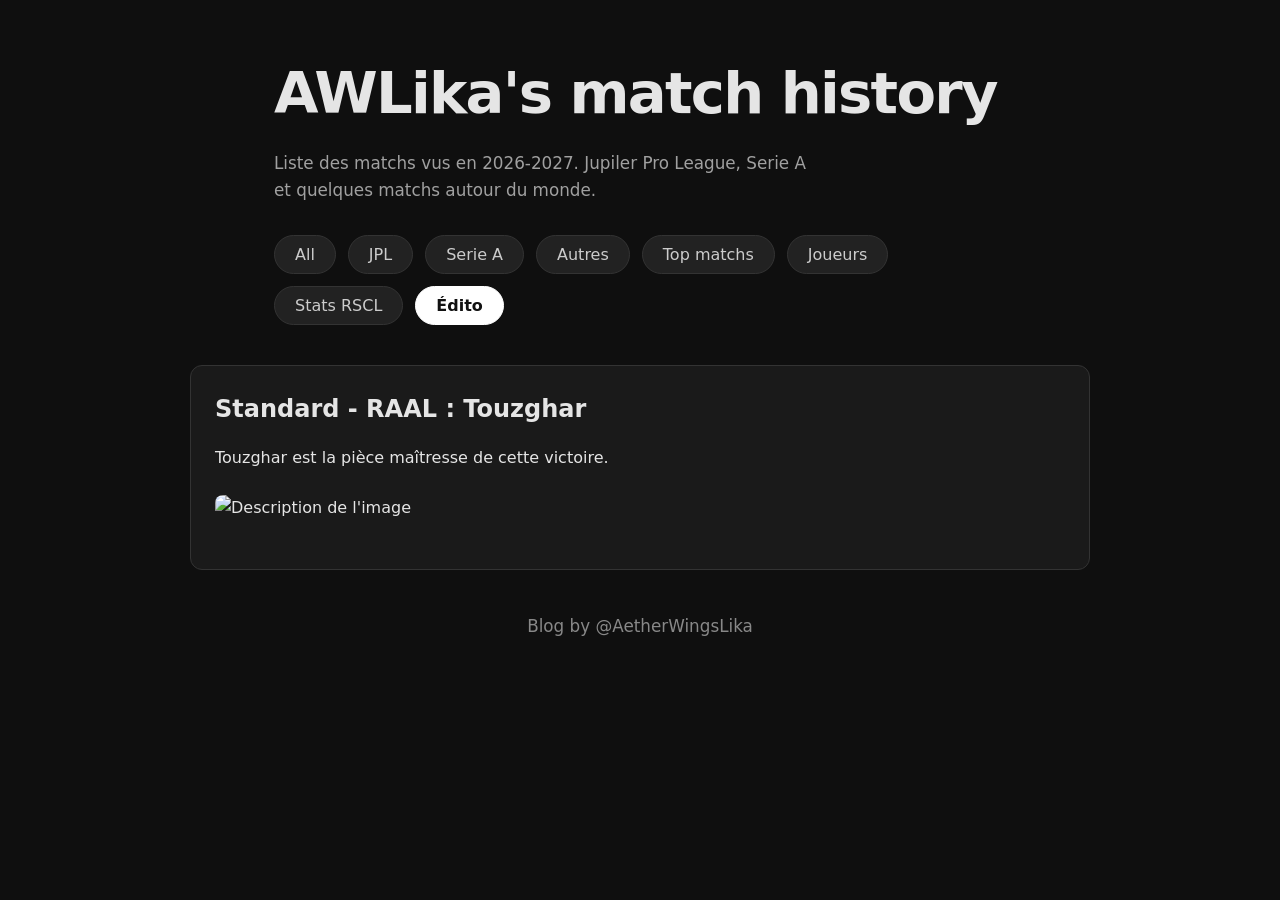
==== commit 5aa34b77: "Update edito 1 article" ====
--- a/edito.html
+++ b/edito.html
@@ -5,7 +5,7 @@
   <meta name="viewport" content="width=device-width, initial-scale=1.0">
   <title>Les longs formats de Lika</title>
   <link rel="stylesheet" href="style.css">
-    <link rel="apple-touch-icon" sizes="180x180" href="/images/apple-touch-icon.png">
+  <link rel="apple-touch-icon" sizes="180x180" href="/images/apple-touch-icon.png">
   <link rel="icon" type="image/png" sizes="32x32" href="/images/favicon-32x32.png">
   <link rel="icon" type="image/png" sizes="16x16" href="/images/favicon-16x16.png">
   <link rel="manifest" href="/images/site.webmanifest">
@@ -30,9 +30,9 @@
     </section>
 <main>
   <article class="edito-card">
-    <h2>Standard - Cercle : le cas Nguene</h2>
-<p>Sans le ballon on était clairement sur un 4-3-3 basique avec Nguene à droite.</p>
-<img src="images/edito27.jpeg" alt="Description de l'image">
+    <h2>Standard - RAAL : Touzghar</h2>
+<p>Touzghar est la pièce maîtresse de cette victoire.</p>
+<img src="images/edito1.jpeg" alt="Description de l'image">
   </article>
 </main>
   <footer class="site-footer">
